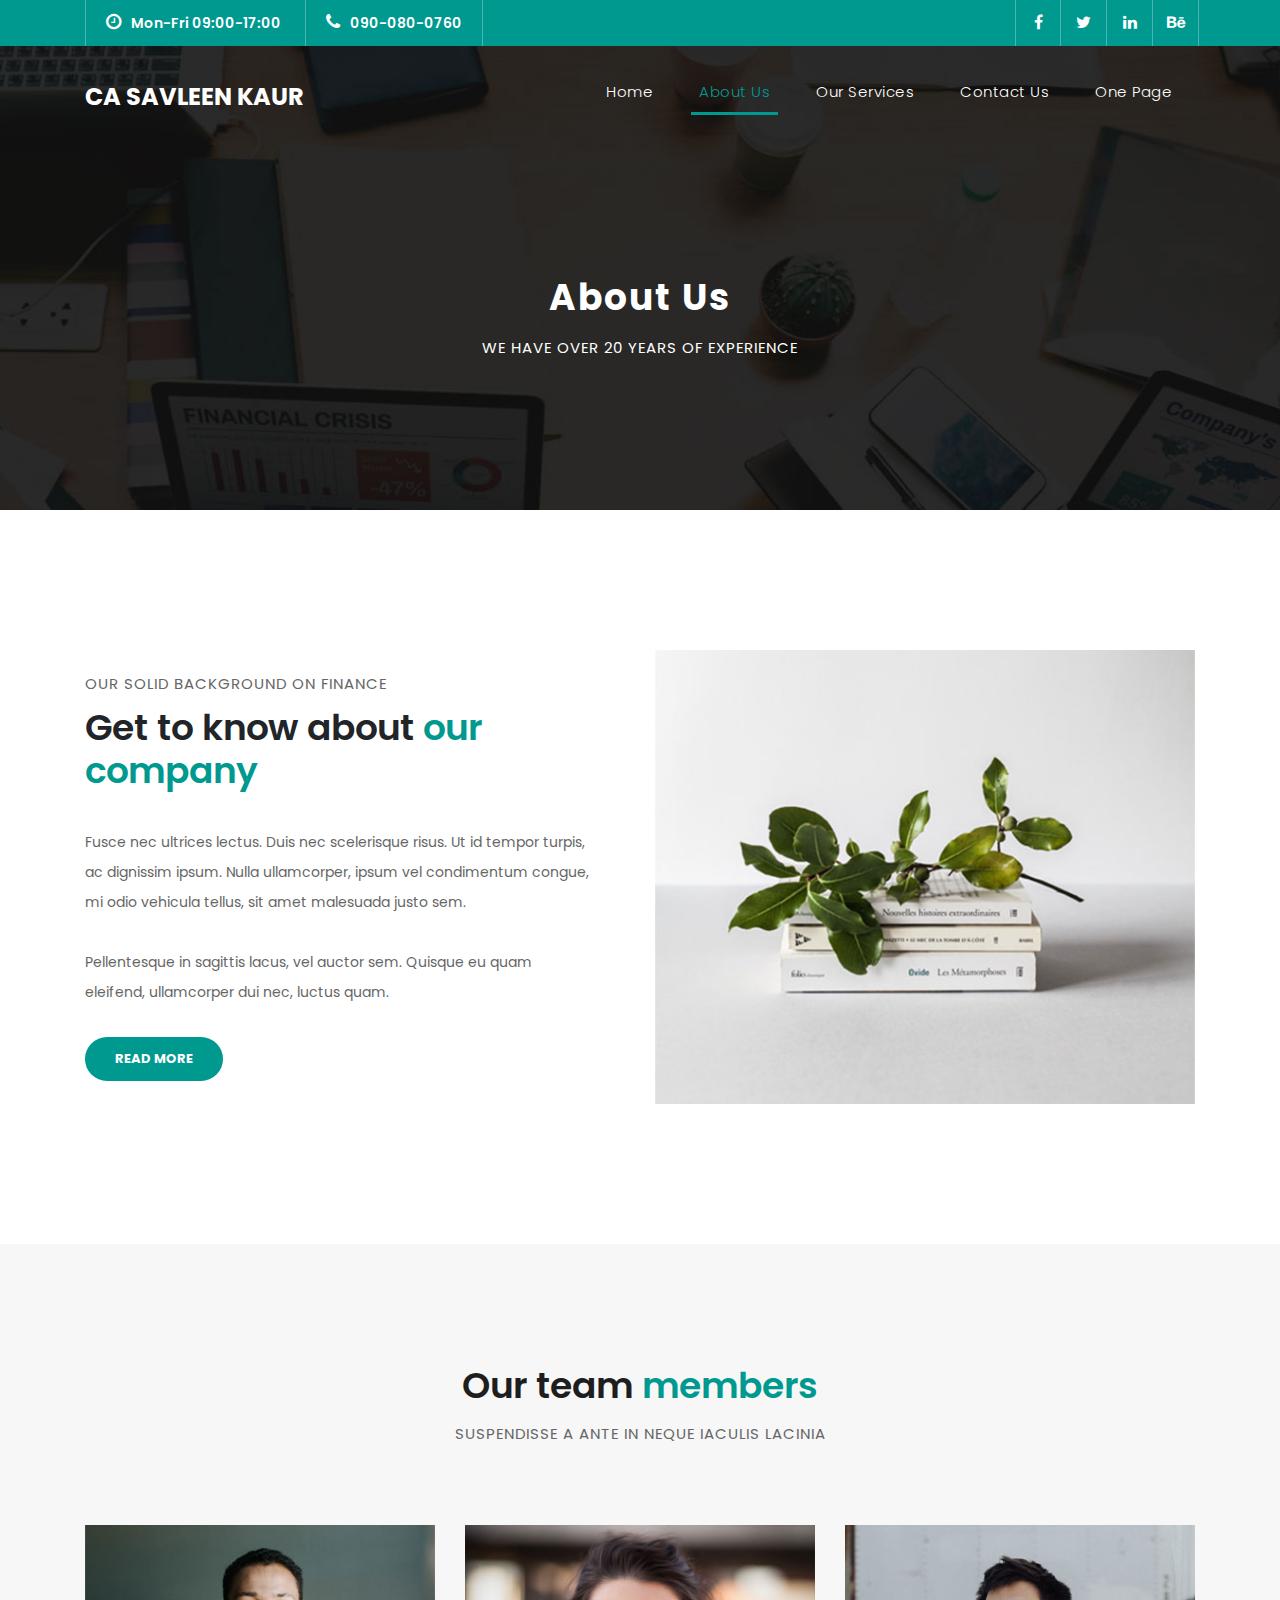
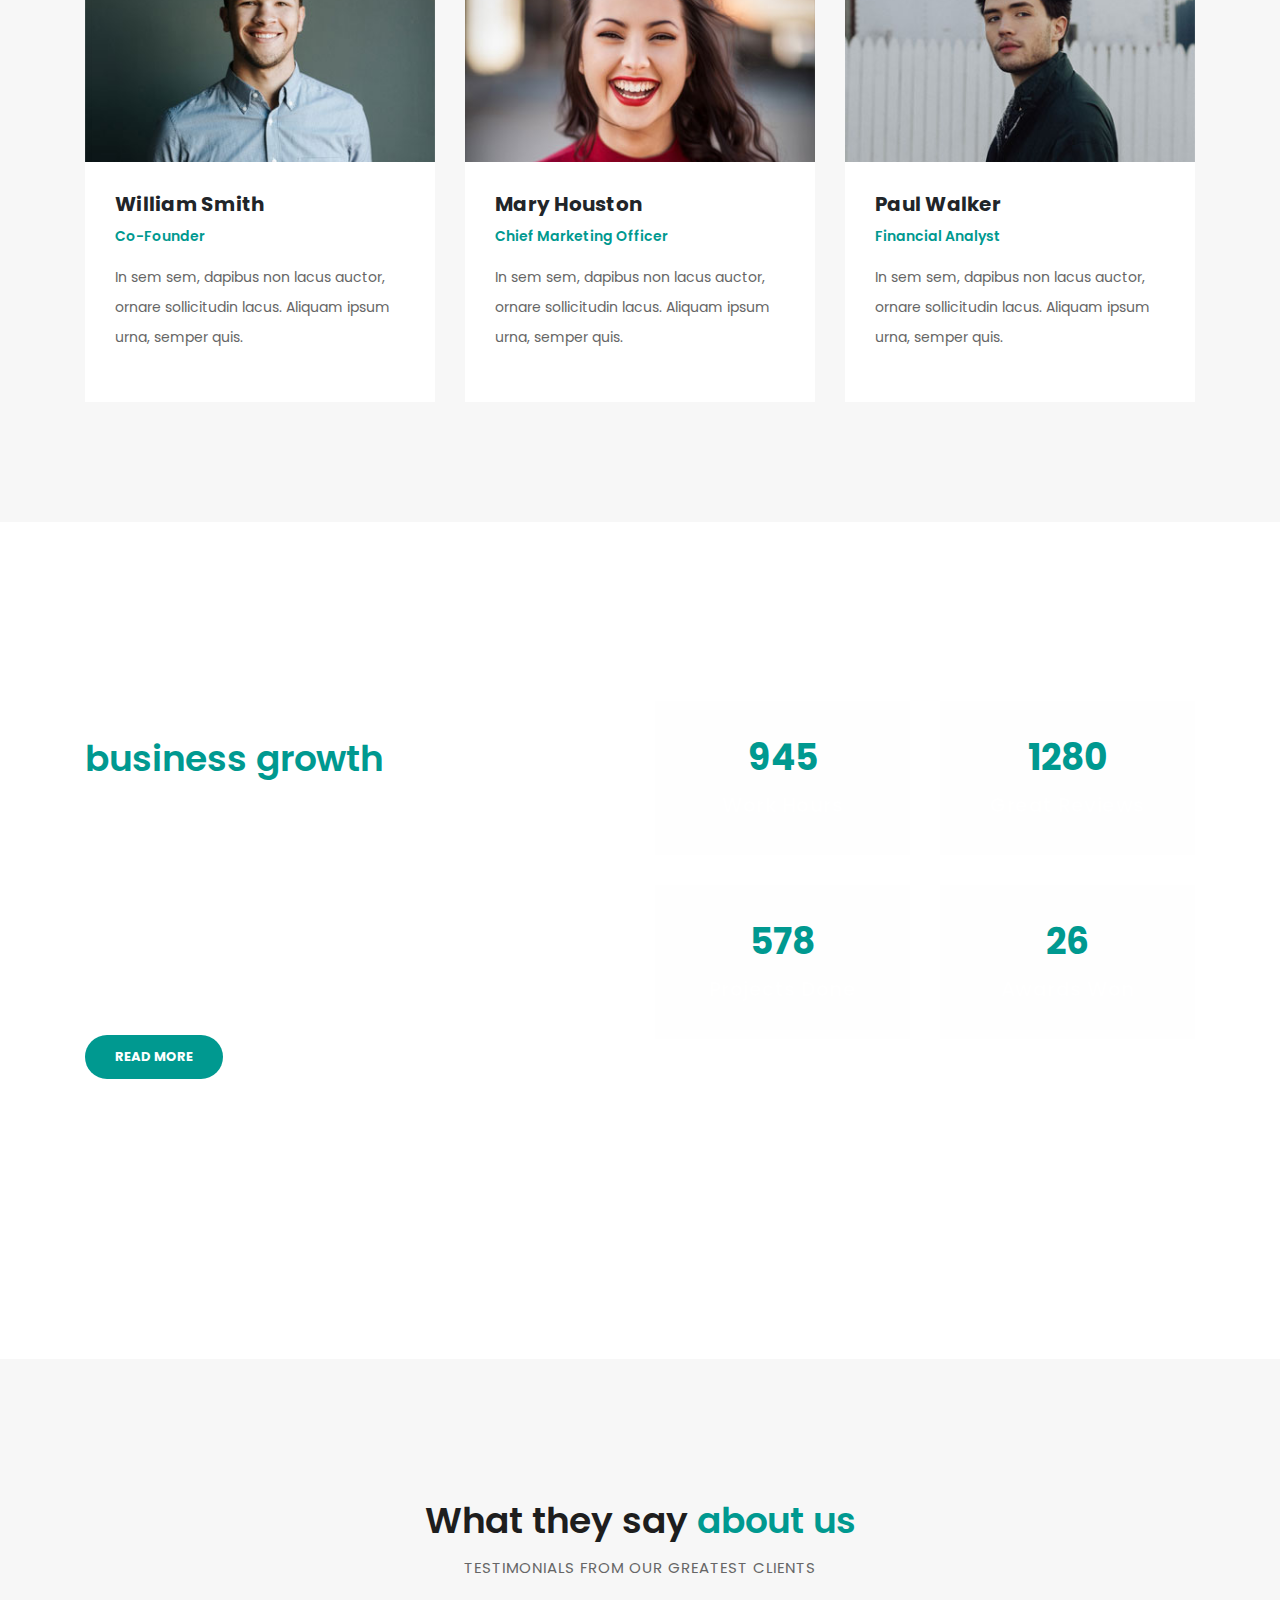
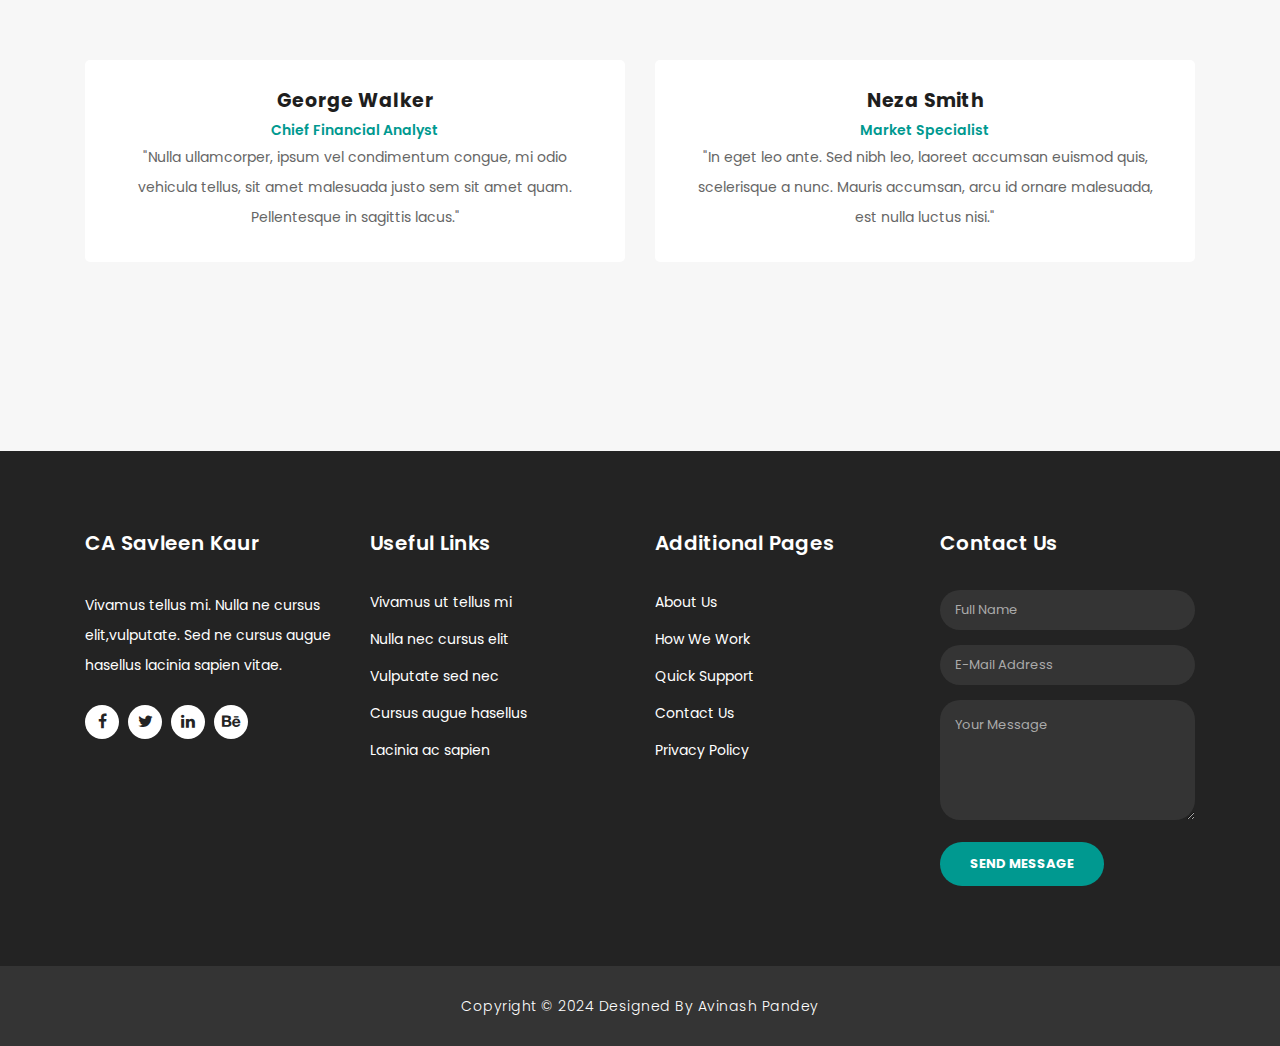
==== about.html @ ab5cabf7 "Aneesh-CA" ====
<!DOCTYPE html>
<html lang="en">

  <head>

    <meta charset="utf-8">
    <meta name="viewport" content="width=device-width, initial-scale=1, shrink-to-fit=no">
    <meta name="description" content="">
    <meta name="author" content="TemplateMo">
    <link href="https://fonts.googleapis.com/css?family=Poppins:100,200,300,400,500,600,700,800,900&display=swap" rel="stylesheet">

    <title>CA Savleen Kaur - About Page</title>

    <!-- Bootstrap core CSS -->
    <link href="vendor/bootstrap/css/bootstrap.min.css" rel="stylesheet">

    <!-- Additional CSS Files -->
    <link rel="stylesheet" href="assets/css/fontawesome.css">
    <link rel="stylesheet" href="assets/css/templatemo-finance-business.css">
    <link rel="stylesheet" href="assets/css/owl.css">
<!--

CA Savleen Kaur TemplateMo

https://templatemo.com/tm-545-finance-business

-->
  </head>

  <body>

    <!-- ***** Preloader Start ***** -->
    <div id="preloader">
        <div class="jumper">
            <div></div>
            <div></div>
            <div></div>
        </div>
    </div>
    <!-- ***** Preloader End ***** -->

    <!-- Header -->
    <div class="sub-header">
      <div class="container">
        <div class="row">
          <div class="col-md-8 col-xs-12">
            <ul class="left-info">
              <li><a href="#"><i class="fa fa-clock-o"></i>Mon-Fri 09:00-17:00</a></li>
              <li><a href="#"><i class="fa fa-phone"></i>090-080-0760</a></li>
            </ul>
          </div>
          <div class="col-md-4">
            <ul class="right-icons">
              <li><a href="#"><i class="fa fa-facebook"></i></a></li>
              <li><a href="#"><i class="fa fa-twitter"></i></a></li>
              <li><a href="#"><i class="fa fa-linkedin"></i></a></li>
              <li><a href="#"><i class="fa fa-behance"></i></a></li>
            </ul>
          </div>
        </div>
      </div>
    </div>

    <header class="">
      <nav class="navbar navbar-expand-lg">
        <div class="container">
          <a class="navbar-brand" href="index.html"><h2>CA Savleen Kaur</h2></a>
          <button class="navbar-toggler" type="button" data-toggle="collapse" data-target="#navbarResponsive" aria-controls="navbarResponsive" aria-expanded="false" aria-label="Toggle navigation">
            <span class="navbar-toggler-icon"></span>
          </button>
          <div class="collapse navbar-collapse" id="navbarResponsive">
            <ul class="navbar-nav ml-auto">
              <li class="nav-item">
                <a class="nav-link" href="index.html">Home
                  <span class="sr-only">(current)</span>
                </a>
              </li>
              <li class="nav-item active">
                <a class="nav-link" href="about.html">About Us</a>
              </li>
              <li class="nav-item">
                <a class="nav-link" href="services.html">Our Services</a>
              </li>
              <li class="nav-item">
                <a class="nav-link" href="contact.html">Contact Us</a>
              </li>
              <li class="nav-item">
                <a class="nav-link" href="one-page.html">One Page</a>
              </li>
            </ul>
          </div>
        </div>
      </nav>
    </header>

    <!-- Page Content -->
    <div class="page-heading header-text">
      <div class="container">
        <div class="row">
          <div class="col-md-12">
            <h1>About Us</h1>
            <span>We have over 20 years of experience</span>
          </div>
        </div>
      </div>
    </div>

    <div class="more-info about-info">
      <div class="container">
        <div class="row">
          <div class="col-md-12">
            <div class="more-info-content">
              <div class="row">
                <div class="col-md-6 align-self-center">
                  <div class="right-content">
                    <span>our solid background on finance</span>
                    <h2>Get to know about <em>our company</em></h2>
                    <p>Fusce nec ultrices lectus. Duis nec scelerisque risus. Ut id tempor turpis, ac dignissim ipsum. Nulla ullamcorper, ipsum vel condimentum congue, mi odio vehicula tellus, sit amet malesuada justo sem.
                    <br><br>Pellentesque in sagittis lacus, vel auctor sem. Quisque eu quam eleifend, ullamcorper dui nec, luctus quam.</p>
                    <a href="" class="filled-button">Read More</a>
                  </div>
                </div>
                <div class="col-md-6">
                  <div class="left-image">
                    <img src="assets/images/about-image.jpg" alt="">
                  </div>
                </div>
              </div>
            </div>
          </div>
        </div>
      </div>
    </div>

    <div class="team">
      <div class="container">
        <div class="row">
          <div class="col-md-12">
            <div class="section-heading">
              <h2>Our team <em>members</em></h2>
              <span>Suspendisse a ante in neque iaculis lacinia</span>
            </div>
          </div>
          <div class="col-md-4">
            <div class="team-item">
              <img src="assets/images/team_01.jpg" alt="">
              <div class="down-content">
                <h4>William Smith</h4>
                <span>Co-Founder</span>
                <p>In sem sem, dapibus non lacus auctor, ornare sollicitudin lacus. Aliquam ipsum urna, semper quis.</p>
              </div>
            </div>
          </div>
          <div class="col-md-4">
            <div class="team-item">
              <img src="assets/images/team_02.jpg" alt="">
              <div class="down-content">
                <h4>Mary Houston</h4>
                <span>Chief Marketing Officer</span>
                <p>In sem sem, dapibus non lacus auctor, ornare sollicitudin lacus. Aliquam ipsum urna, semper quis.</p>
              </div>
            </div>
          </div>
          <div class="col-md-4">
            <div class="team-item">
              <img src="assets/images/team_03.jpg" alt="">
              <div class="down-content">
                <h4>Paul Walker</h4>
                <span>Financial Analyst</span>
                <p>In sem sem, dapibus non lacus auctor, ornare sollicitudin lacus. Aliquam ipsum urna, semper quis.</p>
              </div>
            </div>
          </div>
        </div>
      </div>
    </div>

    <div class="fun-facts">
      <div class="container">
        <div class="row">
          <div class="col-md-6">
            <div class="left-content">
              <span>Lorem ipsum dolor sit amet</span>
              <h2>Our solutions for your <em>business growth</em></h2>
              <p>Pellentesque ultrices at turpis in vestibulum. Aenean pretium elit nec congue elementum. Nulla luctus laoreet porta. Maecenas at nisi tempus, porta metus vitae, faucibus augue.
              <br><br>Fusce et venenatis ex. Quisque varius, velit quis dictum sagittis, odio velit molestie nunc, ut posuere ante tortor ut neque.</p>
              <a href="" class="filled-button">Read More</a>
            </div>
          </div>
          <div class="col-md-6 align-self-center">
            <div class="row">
              <div class="col-md-6">
                <div class="count-area-content">
                  <div class="count-digit">945</div>
                  <div class="count-title">Work Hours</div>
                </div>
              </div>
              <div class="col-md-6">
                <div class="count-area-content">
                  <div class="count-digit">1280</div>
                  <div class="count-title">Great Reviews</div>
                </div>
              </div>
              <div class="col-md-6">
                <div class="count-area-content">
                  <div class="count-digit">578</div>
                  <div class="count-title">Projects Done</div>
                </div>
              </div>
              <div class="col-md-6">
                <div class="count-area-content">
                  <div class="count-digit">26</div>
                  <div class="count-title">Awards Won</div>
                </div>
              </div>
            </div>
          </div>
        </div>
      </div>
    </div>

    <div class="testimonials">
      <div class="container">
        <div class="row">
          <div class="col-md-12">
            <div class="section-heading">
              <h2>What they say <em>about us</em></h2>
              <span>testimonials from our greatest clients</span>
            </div>
          </div>
          <div class="col-md-12">
            <div class="owl-testimonials owl-carousel">

              <div class="testimonial-item">
                <div class="inner-content">
                  <h4>George Walker</h4>
                  <span>Chief Financial Analyst</span>
                  <p>"Nulla ullamcorper, ipsum vel condimentum congue, mi odio vehicula tellus, sit amet malesuada justo sem sit amet quam. Pellentesque in sagittis lacus."</p>
                </div>
                <img src="https://img.freepik.com/premium-photo/isolated-businessman-character-avatar-professional-branding_1029469-184354.jpg?w=360" alt="">
              </div>

              <div class="testimonial-item">
                <div class="inner-content">
                  <h4>Neza Smith</h4>
                  <span>Market Specialist</span>
                  <p>"In eget leo ante. Sed nibh leo, laoreet accumsan euismod quis, scelerisque a nunc. Mauris accumsan, arcu id ornare malesuada, est nulla luctus nisi."</p>
                </div>
                <img src="https://t3.ftcdn.net/jpg/06/17/13/26/360_F_617132669_YptvM7fIuczaUbYYpMe3VTLimwZwzlWf.jpg" alt="">
              </div>

              <div class="testimonial-item">
                <div class="inner-content">
                  <h4>David Wood</h4>
                  <span>Chief Accountant</span>
                  <p>"Ut ultricies maximus turpis, in sollicitudin ligula posuere vel. Donec finibus maximus neque, vitae egestas quam imperdiet nec. Proin nec mauris eu tortor consectetur tristique."</p>
                </div>
                <img src="http://placehold.it/60x60" alt="">
              </div>

              <div class="testimonial-item">
                <div class="inner-content">
                  <h4>Andrew Boom</h4>
                  <span>Marketing Head</span>
                  <p>"Curabitur sollicitudin, tortor at suscipit volutpat, nisi arcu aliquet dui, vitae semper sem turpis quis libero. Quisque vulputate lacinia nisl ac lobortis."</p>
                </div>
                <img src="http://placehold.it/60x60" alt="">
              </div>

            </div>
          </div>
        </div>
      </div>
    </div>

    <!-- Footer Starts Here -->
    <footer>
      <div class="container">
        <div class="row">
          <div class="col-md-3 footer-item">
            <h4>CA Savleen Kaur</h4>
            <p>Vivamus tellus mi. Nulla ne cursus elit,vulputate. Sed ne cursus augue hasellus lacinia sapien vitae.</p>
            <ul class="social-icons">
              <li><a rel="nofollow" href="https://fb.com/templatemo" target="_blank"><i class="fa fa-facebook"></i></a></li>
              <li><a href="#"><i class="fa fa-twitter"></i></a></li>
              <li><a href="#"><i class="fa fa-linkedin"></i></a></li>
              <li><a href="#"><i class="fa fa-behance"></i></a></li>
            </ul>
          </div>
          <div class="col-md-3 footer-item">
            <h4>Useful Links</h4>
            <ul class="menu-list">
              <li><a href="#">Vivamus ut tellus mi</a></li>
              <li><a href="#">Nulla nec cursus elit</a></li>
              <li><a href="#">Vulputate sed nec</a></li>
              <li><a href="#">Cursus augue hasellus</a></li>
              <li><a href="#">Lacinia ac sapien</a></li>
            </ul>
          </div>
          <div class="col-md-3 footer-item">
            <h4>Additional Pages</h4>
            <ul class="menu-list">
              <li><a href="#">About Us</a></li>
              <li><a href="#">How We Work</a></li>
              <li><a href="#">Quick Support</a></li>
              <li><a href="#">Contact Us</a></li>
              <li><a href="#">Privacy Policy</a></li>
            </ul>
          </div>
          <div class="col-md-3 footer-item last-item">
            <h4>Contact Us</h4>
            <div class="contact-form">
              <form id="contact footer-contact" action="" method="post">
                <div class="row">
                  <div class="col-lg-12 col-md-12 col-sm-12">
                    <fieldset>
                      <input name="name" type="text" class="form-control" id="name" placeholder="Full Name" required="">
                    </fieldset>
                  </div>
                  <div class="col-lg-12 col-md-12 col-sm-12">
                    <fieldset>
                      <input name="email" type="text" class="form-control" id="email" pattern="[^ @]*@[^ @]*" placeholder="E-Mail Address" required="">
                    </fieldset>
                  </div>
                  <div class="col-lg-12">
                    <fieldset>
                      <textarea name="message" rows="6" class="form-control" id="message" placeholder="Your Message" required=""></textarea>
                    </fieldset>
                  </div>
                  <div class="col-lg-12">
                    <fieldset>
                      <button type="submit" id="form-submit" class="filled-button">Send Message</button>
                    </fieldset>
                  </div>
                </div>
              </form>
            </div>
          </div>
        </div>
      </div>
    </footer>

    <div class="sub-footer">
      <div class="container">
        <div class="row">
          <div class="col-md-12">
            <p>Copyright &copy; 2024 Designed By Avinash Pandey </p>
          </div>
        </div>
      </div>
    </div>

    <!-- Bootstrap core JavaScript -->
    <script src="vendor/jquery/jquery.min.js"></script>
    <script src="vendor/bootstrap/js/bootstrap.bundle.min.js"></script>

    <!-- Additional Scripts -->
    <script src="assets/js/custom.js"></script>
    <script src="assets/js/owl.js"></script>
    <script src="assets/js/slick.js"></script>
    <script src="assets/js/accordions.js"></script>

    <script language = "text/Javascript">
      cleared[0] = cleared[1] = cleared[2] = 0; //set a cleared flag for each field
      function clearField(t){                   //declaring the array outside of the
      if(! cleared[t.id]){                      // function makes it static and global
          cleared[t.id] = 1;  // you could use true and false, but that's more typing
          t.value='';         // with more chance of typos
          t.style.color='#fff';
          }
      }
    </script>

  </body>
</html>
---- assets/css/templatemo-finance-business.css ----
/*

TemplateMo - CA Savleen Kaur

https://templatemo.com/tm-545-finance-business

*/

body {
  font-family: 'Poppins', sans-serif;
  overflow-x: hidden;
  text-rendering: optimizeLegibility;
  -webkit-font-smoothing: antialiased;
  -moz-osx-font-smoothing: grayscale;
}
p {
	margin-bottom: 0px;
	font-size: 14px;
	color: #666666;
	line-height: 30px;
}
a {
	text-decoration: none!important;
}
ul {
	padding: 0;
	margin: 0;
	list-style: none;
}

h1,h2,h3,h4,h5,h6 {
	margin: 0px;
}

a.filled-button {
	background-color: #009990;
	color: #fff;
	font-size: 13px;
	text-transform: uppercase;
	font-weight: 700;
	padding: 12px 30px;
	border-radius: 30px;
	display: inline-block;
	transition: all 0.3s;
}

a.filled-button:hover {
	background-color: #fff;
	color: #009990;
}

a.border-button {
	background-color: transparent;
	color: #fff;
	border: 2px solid #fff;
	font-size: 13px;
	text-transform: uppercase;
	font-weight: 700;
	padding: 10px 28px;
	border-radius: 30px;
	display: inline-block;
	transition: all 0.3s;
}

a.border-button:hover {
	background-color: #fff;
	color: #009990;
}

.section-heading {
	text-align: center;
	margin-bottom: 80px;
}

.section-heading h2 {
	font-size: 36px;
	font-weight: 600;
	color: #1e1e1e;
}

.section-heading em {
	font-style: normal;
	color: #009990;
}

.section-heading span {
	display: block;
	margin-top: 15px;
	text-transform: uppercase;
	font-size: 15px;
	color: #666;
	letter-spacing: 1px;
}

#preloader {
  overflow: hidden;
  background: #009990;
  left: 0;
  right: 0;
  top: 0;
  bottom: 0;
  position: fixed;
  z-index: 9999999;
  color: #fff;
}

#preloader .jumper {
  left: 0;
  top: 0;
  right: 0;
  bottom: 0;
  display: block;
  position: absolute;
  margin: auto;
  width: 50px;
  height: 50px;
}

#preloader .jumper > div {
  background-color: #fff;
  width: 10px;
  height: 10px;
  border-radius: 100%;
  -webkit-animation-fill-mode: both;
  animation-fill-mode: both;
  position: absolute;
  opacity: 0;
  width: 50px;
  height: 50px;
  -webkit-animation: jumper 1s 0s linear infinite;
  animation: jumper 1s 0s linear infinite;
}

#preloader .jumper > div:nth-child(2) {
  -webkit-animation-delay: 0.33333s;
  animation-delay: 0.33333s;
}

#preloader .jumper > div:nth-child(3) {
  -webkit-animation-delay: 0.66666s;
  animation-delay: 0.66666s;
}

@-webkit-keyframes jumper {
  0% {
    opacity: 0;
    -webkit-transform: scale(0);
    transform: scale(0);
  }
  5% {
    opacity: 1;
  }
  100% {
    -webkit-transform: scale(1);
    transform: scale(1);
    opacity: 0;
  }
}

@keyframes jumper {
  0% {
    opacity: 0;
    -webkit-transform: scale(0);
    transform: scale(0);
  }
  5% {
    opacity: 1;
  }
  100% {
    opacity: 0;
  }
}

/* Sub Header Style */

.sub-header {
	background-color: #009990;
	height: 46px;
	line-height: 46px;
}

.sub-header ul li {
	display: inline-block;
}

.sub-header ul.left-info li {
	border-left: 1px solid rgba(250,250,250,0.3);
	padding: 0px 20px;
}

.sub-header ul.left-info li:last-child {
	border-right: 1px solid rgba(250,250,250,0.3);
}

.sub-header ul.left-info li i {
	margin-right: 10px;
	font-size: 18px;
}

.sub-header ul.left-info li a {
	color: #fff;
	font-size: 14px;
	font-weight: 600;
}

.sub-header ul.right-icons {
	float: right;
}

.sub-header ul.right-icons li {
	margin-right: -4px;
	width: 46px;
	display: inline-block;
	text-align: center;
	border-right: 1px solid rgba(250,250,250,0.3);
}

.sub-header ul.right-icons li:first-child {
	border-left: 1px solid rgba(250,250,250,0.3);
}

.sub-header ul.right-icons li a {
	color: #fff;
	transition: all 0.3s;
}

.sub-header ul.right-icons li a:hover {
	opacity: 0.75;
}



/* Header Style */
header {
	position: absolute;
	z-index: 99999;
	width: 100%;
	background-color: transparent!important;
	height: 80px;
	-webkit-transition: all 0.3s ease-in-out 0s;
    -moz-transition: all 0.3s ease-in-out 0s;
    -o-transition: all 0.3s ease-in-out 0s;
    transition: all 0.3s ease-in-out 0s;
}
header .navbar {
	padding: 20px 0px;
}
.background-header .navbar {
	padding: 10px 0px;
}
.background-header {
	top: 0;
	position: fixed;
	background-color: #fff!important;
	box-shadow: 0px 1px 10px rgba(0,0,0,0.1);
}
.background-header .navbar-brand h2 {
	color: #009990!important;
}
.background-header .navbar-nav a.nav-link {
	color: #1e1e1e!important;
}
.background-header .navbar-nav .nav-link:hover,
.background-header .navbar-nav .active>.nav-link,
.background-header .navbar-nav .nav-link.current,
.background-header .navbar-nav .nav-link.show,
.background-header .navbar-nav .show>.nav-link {
	color: #009990!important;
}
.navbar .navbar-brand {
	float: 	left;
	margin-top: 12px;
	outline: none;
}
.navbar .navbar-brand h2 {
	color: #fff;
	text-transform: uppercase;
	font-size: 24px;
	font-weight: 700;
	-webkit-transition: all .3s ease 0s;
    -moz-transition: all .3s ease 0s;
    -o-transition: all .3s ease 0s;
    transition: all .3s ease 0s;
}
.navbar .navbar-brand h2 em {
	font-style: normal;
	font-size: 16px;
}
#navbarResponsive {
	z-index: 999;
}
.navbar-collapse {
	text-align: center;
}
.navbar .navbar-nav .nav-item {
	margin: 0px 15px;
}
.navbar .navbar-nav a.nav-link {
	text-transform: capitalize;
	font-size: 15px;
	font-weight: 300;
	letter-spacing: 0.5px;
	color: #fff;
	transition: all 0.5s;
	margin-top: 5px;
}
.navbar .navbar-nav .nav-link:hover,
.navbar .navbar-nav .active>.nav-link,
.navbar .navbar-nav .nav-link.current,
.navbar .navbar-nav .nav-link.show,
.navbar .navbar-nav .show>.nav-link {
	color: #009990;
	border-bottom: 3px solid #009990;
}
.navbar .navbar-toggler-icon {
	background-image: none;
}
.navbar .navbar-toggler {
	border-color: #fff;
	background-color: #fff;
	height: 36px;
	outline: none;
	border-radius: 0px;
	position: absolute;
	right: 30px;
	top: 20px;
}
.navbar .navbar-toggler-icon:after {
	content: '\f0c9';
	color: #009990;
	font-size: 18px;
	line-height: 26px;
	font-family: 'FontAwesome';
}



/* Banner Style */

.img-fill{
  width: 100%;
  display: block;
  overflow: hidden;
  position: relative;
  text-align: center
}

.img-fill img {
  min-height: 100%;
  min-width: 100%;
  position: relative;
  display: inline-block;
  max-width: none;
}

*,
*:before,
*:after {
  -webkit-box-sizing: border-box;
  box-sizing: border-box;
  -webkit-font-smoothing: antialiased;
  -moz-osx-font-smoothing: grayscale;
}

.Grid1k {
  padding: 0 15px;
  max-width: 1200px;
  margin: auto;
}

.blocks-box,
.slick-slider {
  margin: 0;
  padding: 0!important;
}

.slick-slide {
  float: left;
  padding: 0;
}

.Modern-Slider .item .img-fill {
	background-size: cover;
	background-position: center center;
	background-repeat: no-repeat;
	height:95vh;
}

.Modern-Slider .item-1 .img-fill {
	background-image: url(../images/slide_01.jpg);
}

.Modern-Slider .item-2 .img-fill {
	background-image: url(../images/slide_02.jpg);
}

.Modern-Slider .item-3 .img-fill {
	background-image: url(../images/slide_03.jpg);
}

.Modern-Slider .NextArrow{
  position:absolute;
  top:50%;
  right:30px;
  border:0 none;
  background-color: transparent;
  text-align:center;
  font-size: 36px;
  font-family: 'FontAwesome';
  color:#FFF;
  z-index:5;
  outline: none;
  cursor: pointer;
}

.Modern-Slider .NextArrow:before{
  content:'\f105';
}

.Modern-Slider .PrevArrow {
  position:absolute;
  top:50%;
  left:30px;
  border:0 none;
  background-color: transparent;
  text-align:center;
  font-size: 36px;
  font-family: 'FontAwesome';
  color:#FFF;
  z-index:5;
  outline: none;
  cursor: pointer;
}

.Modern-Slider .PrevArrow:before{
  content:'\f104';
}

ul.slick-dots {
  display: none!important;
}

.Modern-Slider .text-content {
	text-align: left;
  	width: 75%;
  	position: absolute;
  	top: 50%;
  	left: 50%;
  	transform: translate(-50%, -50%);
}

.Modern-Slider .item h6 {
  margin-bottom: 15px;
  font-size: 22px;
  text-transform: uppercase;
  font-weight: 700;
  letter-spacing: 1px;
  color:#009990;
  animation:fadeOutRight 1s both;
}

.Modern-Slider .item h4 {
  margin-bottom: 30px;
  text-transform: uppercase;
  font-size: 44px;
  font-weight: 700;
  letter-spacing: 2.5px;
  color:#FFF;
  overflow:hidden;
  animation:fadeOutLeft 1s both;
}

.Modern-Slider .item p {
	max-width: 570px;
	color: #fff;
	font-size: 15px;
	font-weight: 400;
	line-height: 30px;
	margin-bottom: 40px;
}

.Modern-Slider .item a {
  margin: 0 5px;
}

.Modern-Slider .item.slick-active h6{
  animation:fadeInDown 1s both 1s;
}

.Modern-Slider .item.slick-active h4{
  animation:fadeInLeft 1s both 1.5s;
}

.Modern-Slider .item.slick-active{
  animation:Slick-FastSwipeIn 1s both;
}

.Modern-Slider .buttons {
  position: relative;
}

.Modern-Slider {background:#000;}


/* ==== Slick Slider Css Ruls === */
.slick-slider{position:relative;display:block;-webkit-user-select:none;-moz-user-select:none;-ms-user-select:none;user-select:none;-webkit-touch-callout:none;-khtml-user-select:none;-ms-touch-action:pan-y;touch-action:pan-y;-webkit-tap-highlight-color:transparent}
.slick-list{position:relative;display:block;overflow:hidden;margin:0;padding:0}
.slick-list:focus{outline:none}.slick-list.dragging{cursor:hand}
.slick-slider .slick-track,.slick-slider .slick-list{-webkit-transform:translate3d(0,0,0);-ms-transform:translate3d(0,0,0);transform:translate3d(0,0,0)}
.slick-track{position:relative;top:0;left:0;display:block}
.slick-track:before,.slick-track:after{display:table;content:''}.slick-track:after{clear:both}
.slick-loading .slick-track{visibility:hidden}
.slick-slide{display:none;float:left /* If RTL Make This Right */ ;height:100%;min-height:1px}
.slick-slide.dragging img{pointer-events:none}
.slick-initialized .slick-slide{display:block}
.slick-loading .slick-slide{visibility:hidden}
.slick-vertical .slick-slide{display:block;height:auto;border:1px solid transparent}




/* Request Form */

.request-form {
	background-color: #009990;
	padding: 40px 0px;
	color: #fff;
}

.request-form h4 {
	font-size: 22px;
	font-weight: 600;
}

.request-form span {
	font-size: 15px;
	font-weight: 400;
	display: inline-block;
	margin-top: 10px;
}

.request-form a.border-button {
	margin-top: 12px;
	float: right;
}




/* Services */

.services {
	margin-top: 140px;
}

.service-item img {
	width: 100%;
	overflow: hidden;
}

.service-item .down-content {
	background-color: #f7f7f7;
	padding: 30px;
}

.service-item .down-content h4 {
	font-size: 20px;
	font-weight: 700;
	letter-spacing: 0.25px;
	margin-bottom: 15px;
}

.service-item .down-content p {
	margin-bottom: 20px;
}



/* Fun Facts */

.fun-facts {
	margin-top: 140px;
	background-image: url(../images/fun-facts-bg.jpg);
	background-position: center center;
	background-repeat: no-repeat;
	background-size: cover;
	background-attachment: fixed;
	padding: 140px 0px;
	color: #fff;
}

.fun-facts span {
	text-transform: uppercase;
	font-size: 15px;
	color: #fff;
	letter-spacing: 1px;
	margin-bottom: 10px;
	display: block;
}

.fun-facts h2 {
	font-size: 36px;
	font-weight: 600;
	margin-bottom: 35px;
}

.fun-facts em {
	font-style: normal;
	color: #009990;
}

.fun-facts p {
	color: #fff;
	margin-bottom: 40px;
}

.fun-facts .left-content {
	margin-right: 45px;
}

.count-area-content {
	text-align: center;
	background-color: rgba(250,250,250,0.1);
	padding: 25px 30px 35px 30px;
	margin: 15px 0px;
}

.count-digit {
    margin: 5px 0px;
    color: #009990;
    font-weight: 700;
    font-size: 36px;
}
.count-title {
    font-size: 20px;
    font-weight: 600;
    color: #fff;
    letter-spacing: 0.5px;
}



/* More Info */

.more-info {
	margin-top: 140px;
}

.more-info .left-image img {
	width: 100%;
	overflow: hidden;
}

.more-info .more-info-content {
	background-color: #f7f7f7;
}

.about-info .more-info-content {
	background-color: transparent;
}

.about-info .right-content {
	padding: 0px!important;
	margin-right: 30px;
}

.more-info .right-content {
	padding: 45px 45px 45px 30px;
}

.more-info .right-content span {
	text-transform: uppercase;
	font-size: 15px;
	color: #666;
	letter-spacing: 1px;
	margin-bottom: 10px;
	display: block;
}

.more-info .right-content h2 {
	font-size: 36px;
	font-weight: 600;
	margin-bottom: 35px;
}

.more-info .right-content em {
	font-style: normal;
	color: #009990;
}

.more-info .right-content p {
	margin-bottom: 30px;
}


/* Testimonials Style */

.about-testimonials {
	margin-top: 0px!important;
}

.testimonials {
	margin-top: 140px;
	background-color: #f7f7f7;
	padding: 140px 0px;
}
.testimonial-item .inner-content {
	text-align: center;
	background-color: #fff;
	padding: 30px;
	border-radius: 5px;
}
.testimonial-item p {
	font-size: 14px;
	font-weight: 400;
}
.testimonial-item h4 {
	font-size: 19px;
	font-weight: 700;
	color: #1e1e1e;
	letter-spacing: 0.5px;
	margin-bottom: 0px;
}
.testimonial-item span {
	display: inline-block;
	margin-top: 8px;
	font-weight: 600;
	font-size: 14px;
	color: #009990;
}
.testimonial-item img {
	max-width: 60px;
	border-radius: 50%;
	margin: 25px auto 0px auto;
}




/* Call Back Style */

.callback-services {
	border-top: 1px solid #eee;
	padding-top: 140px;
}

.contact-us {
	background-color: #f7f7f7;
	padding: 140px 0px;
}

.contact-us .contact-form {
	background-color: transparent!important;
	padding: 0!important;
}

.callback-form {
	margin-top: 140px;
}

.callback-form .contact-form {
	background-color: #009990;
	padding: 60px;
	border-radius: 5px;
	text-align: center;
}

.callback-form .contact-form input {
	border-radius: 20px;
	height: 40px;
	line-height: 40px;
	display: inline-block;
	padding: 0px 15px;
	color: #6a6a6a;
	font-size: 13px;
	text-transform: none;
	box-shadow: none;
	border: none;
	margin-bottom: 35px;
}

.callback-form .contact-form input:focus {
	outline: none;
	box-shadow: none;
	border: none;
}

.callback-form .contact-form textarea {
	border-radius: 20px;
	height: 120px;
	max-height: 200px;
	min-height: 120px;
	display: inline-block;
	padding: 15px;
	color: #6a6a6a;
	font-size: 13px;
	text-transform: none;
	box-shadow: none;
	border: none;
	margin-bottom: 35px;
}

.callback-form .contact-form textarea:focus {
	outline: none;
	box-shadow: none;
	border: none;
}

.callback-form .contact-form ::-webkit-input-placeholder { /* Edge */
  color: #aaa;
}
.callback-form .contact-form :-ms-input-placeholder { /* Internet Explorer 10-11 */
  color: #aaa;
}
.callback-form .contact-form ::placeholder {
  color: #aaa;
}

.callback-form .contact-form button.border-button {
	background-color: transparent;
	color: #fff;
	border: 2px solid #fff;
	font-size: 13px;
	text-transform: uppercase;
	font-weight: 700;
	padding: 10px 28px;
	border-radius: 30px;
	display: inline-block;
	transition: all 0.3s;
	outline: none;
	box-shadow: none;
	text-shadow: none;
	cursor: pointer;
}

.callback-form .contact-form button.border-button:hover {
	background-color: #fff;
	color: #009990;
}

.contact-us .contact-form button.filled-button {
	background-color: #009990;
	color: #fff;
	border: none;
	font-size: 13px;
	text-transform: uppercase;
	font-weight: 700;
	padding: 12px 30px;
	border-radius: 30px;
	display: inline-block;
	transition: all 0.3s;
	outline: none;
	box-shadow: none;
	text-shadow: none;
	cursor: pointer;
}

.contact-us .contact-form button.filled-button:hover {
	background-color: #fff;
	color: #009990;
}



/* Partners Style */

.contact-partners {
	margin-top: -8px!important;
}

.partners {
	margin-top: 140px;
	background-color: #f7f7f7;
	padding: 60px 0px;
}

.partners .owl-item {
	text-align: center;
	cursor: pointer;
}

.partners .partner-item img {
	max-width: 156px;
	margin: auto;
}



/* Footer Style */

footer {
	background-color: #232323;
	padding: 80px 0px;
	color: #fff;
}

footer h4 {
	color: #fff;
	font-size: 20px;
	font-weight: 600;
	letter-spacing: 0.25px;
	margin-bottom: 35px;
}
footer p {
	color: #fff;
}

footer ul.social-icons {
	margin-top: 25px;
}

footer ul.social-icons li {
	display: inline-block;
	margin-right: 5px;
}

footer ul.social-icons li:last-child {
	margin-right: 0px;
}

footer ul.social-icons li a {
	width: 34px;
	height: 34px;
	display: inline-block;
	line-height: 34px;
	text-align: center;
	background-color: #fff;
	color: #232323;
	border-radius: 50%;
	transition: all 0.3s;
}

footer ul.social-icons li a:hover {
	background-color: #009990;
}

footer ul.menu-list li {
	margin-bottom: 13px;
}

footer ul.menu-list li:last-child {
	margin-bottom: 0px;
}

footer ul.menu-list li a {
	font-size: 14px;
	color: #fff;
	transition: all 0.3s;
}

footer ul.menu-list li a:hover {
	color: #009990;
}

footer .contact-form input {
	border-radius: 20px;
	height: 40px;
	line-height: 40px;
	display: inline-block;
	padding: 0px 15px;
	color: #aaa!important;
	background-color: #343434;
	font-size: 13px;
	text-transform: none;
	box-shadow: none;
	border: none;
	margin-bottom: 15px;
}

footer .contact-form input:focus {
	outline: none;
	box-shadow: none;
	border: none;
	background-color: #343434;
}

footer .contact-form textarea {
	border-radius: 20px;
	height: 120px;
	max-height: 200px;
	min-height: 120px;
	display: inline-block;
	padding: 15px;
	color: #aaa!important;
	background-color: #343434;
	font-size: 13px;
	text-transform: none;
	box-shadow: none;
	border: none;
	margin-bottom: 15px;
}

footer .contact-form textarea:focus {
	outline: none;
	box-shadow: none;
	border: none;
	background-color: #343434;
}

footer .contact-form ::-webkit-input-placeholder { /* Edge */
  color: #aaa;
}
footer .contact-form :-ms-input-placeholder { /* Internet Explorer 10-11 */
  color: #aaa;
}
footer .contact-form ::placeholder {
  color: #aaa;
}

footer .contact-form button.filled-button {
	background-color: transparent;
	color: #fff;
	background-color: #009990;
	border: none;
	font-size: 13px;
	text-transform: uppercase;
	font-weight: 700;
	padding: 12px 30px;
	border-radius: 30px;
	display: inline-block;
	transition: all 0.3s;
	outline: none;
	box-shadow: none;
	text-shadow: none;
	cursor: pointer;
}

footer .contact-form button.filled-button:hover {
	background-color: #fff;
	color: #009990;
}



/* Sub-footer Style */

.sub-footer {
	background-color: #343434;
	text-align: center;
	padding: 25px 0px;
}

.sub-footer p {
	color: #fff;
	font-weight: 300;
	letter-spacing: 0.5px;
}

.sub-footer a {
	color: #fff;
}


.page-heading {
	text-align: center;
	background-image: url(../images/page-heading-bg.jpg);
	background-position: center center;
	background-repeat: no-repeat;
	background-size: cover;
	padding: 230px 0px 150px 0px;
	color: #fff;
}

.page-heading h1 {
	text-transform: capitalize;
	font-size: 36px;
	font-weight: 700;
	letter-spacing: 2px;
	margin-bottom: 18px;
}

.page-heading span {
	font-size: 15px;
	text-transform: uppercase;
	letter-spacing: 1px;
	color: #fff;
	display: block;
}


/* team */

.team {
	background-color: #f7f7f7;
	margin-top: 140px;
	margin-bottom: -140px;
	padding: 120px 0px;
}

.team-item img {
	width: 100%;
	overflow: hidden;
}

.team-item .down-content {
	background-color: #fff;
	padding: 30px;
}

.team-item .down-content h4 {
	font-size: 20px;
	font-weight: 700;
	letter-spacing: 0.25px;
	margin-bottom: 10px;
}

.team-item .down-content span {
	color: #009990;
	font-weight: 600;
	font-size: 14px;
	display: block;
	margin-bottom: 15px;
}

.team-item .down-content p {
	margin-bottom: 20px;
}


/* Single Service */

.single-services {
	margin-top: 140px;
}

#tabs ul {
  margin: 0;
  padding: 0;
}
#tabs ul li {
  margin-bottom: 10px;
  display: inline-block;
  width: 100%;
}
#tabs ul li:last-child {
  margin-bottom: 0px;
}
#tabs ul li a {
	text-transform: capitalize;
	width: 100%;
	padding: 30px 30px;
	display: inline-block;
	background-color: #009990;
  	font-size: 20px;
  	color: #121212;
  	letter-spacing: 0.5px;
  	font-weight: 700;
  	transition: all 0.3s;
}
#tabs ul li a i {
	float: right;
	margin-top: 5px;
}
#tabs ul .ui-tabs-active span {
  background: #faf5b2;
  border: #faf5b2;
  line-height: 90px;
  border-bottom: none;
}
#tabs ul .ui-tabs-active a {
  color: #fff;
}
#tabs ul .ui-tabs-active span {
  color: #1e1e1e;
}
.tabs-content {
	margin-left: 30px;
  text-align: left;
  display: inline-block;
  transition: all 0.3s;
}
.tabs-content img {
	max-width: 100%;
	overflow: hidden;
}
.tabs-content h4 {
	font-size: 20px;
	font-weight: 700;
	letter-spacing: 0.25px;
	margin-bottom: 15px;
	margin-top: 30px;
}
.tabs-content p {
  font-size: 14px;
  color: #7a7a7a;
  margin-bottom: 0px;
}



/* Contact Information */

.contact-information {
	margin-top: 140px;
}

.contact-information .contact-item {
	padding: 60px 30px;
	background-color: #f7f7f7;
	text-align: center;
}

.contact-information .contact-item i {
	color: #009990;
	font-size: 48px;
	margin-bottom: 40px;
}

.contact-information .contact-item h4 {
	font-size: 20px;
	font-weight: 700;
	letter-spacing: 0.25px;
	margin-bottom: 15px;
}

.contact-information .contact-item p {
	margin-bottom: 20px;
}

.contact-information .contact-item a {
	font-weight: 600;
	color: #009990;
	font-size: 15px;
}




/* Responsive Style */
@media (max-width: 768px) {
	.sub-header {
		display: none;
	}
	.Modern-Slider .item h6 {
	  margin-bottom: 15px;
	  font-size: 18px;
	}
	.Modern-Slider .item h4 {
	  margin-bottom: 25px;
	  font-size: 28px;
	  line-height: 36px;
	  letter-spacing: 1px;
	}
	.Modern-Slider .item p {
		max-width: 570px;
		line-height: 25px;
		margin-bottom: 30px;
	}
	.Modern-Slider .NextArrow{
	  right:5px;
	}
	.Modern-Slider .PrevArrow {
	  left:5px;
	}
	.request-form {
		text-align: center;
	}
	.request-form a.border-button {
		float: none;
		margin-top: 30px;
	}
	.services .service-item {
		margin-bottom: 30px;
	}
	.fun-facts .left-content {
		margin-right: 0px;
		margin-bottom: 30px;
	}
	.more-info .right-content  {
		padding: 30px;
	}
	footer {
		padding: 80px 0px 20px 0px;
	}
	footer .footer-item {
		border-bottom: 1px solid #343434;
		margin-bottom: 30px;
		padding-bottom: 30px;
	}
	footer .last-item {
		border-bottom: none;
	}
	.about-info .right-content {
		margin-right: 0px;
		margin-bottom: 30px;
	}
	.team .team-item {
		margin-bottom: 30px;
	}
	.tabs-content {
		margin-left: 0px;
		margin-top: 30px;
	}
	.contact-item {
		margin-bottom: 30px;
	}
}

@media (max-width: 992px) {
	.navbar .navbar-brand {
		position: absolute;
		left: 30px;
		top: 10px;
	}
	.navbar .navbar-brand {
		width: auto;
	}
	.navbar:after {
		display: none;
	}
	#navbarResponsive {
	    z-index: 99999;
	    position: absolute;
	    top: 80px;
	    left: 0;
	    width: 100%;
	    text-align: center;
	    background-color: #fff;
	    box-shadow: 0px 10px 10px rgba(0,0,0,0.1);
	}
	.navbar .navbar-nav .nav-item {
		border-bottom: 1px solid #eee;
	}
	.navbar .navbar-nav .nav-item:last-child {
		border-bottom: none;
	}
	.navbar .navbar-nav a.nav-link {
		padding: 15px 0px;
		color: #1e1e1e!important;
	}
	.navbar .navbar-nav .nav-link:hover,
	.navbar .navbar-nav .active>.nav-link,
	.navbar .navbar-nav .nav-link.current,
	.navbar .navbar-nav .nav-link.show,
	.navbar .navbar-nav .show>.nav-link {
		color: #009990!important;
		border-bottom: none!important;
	}
}
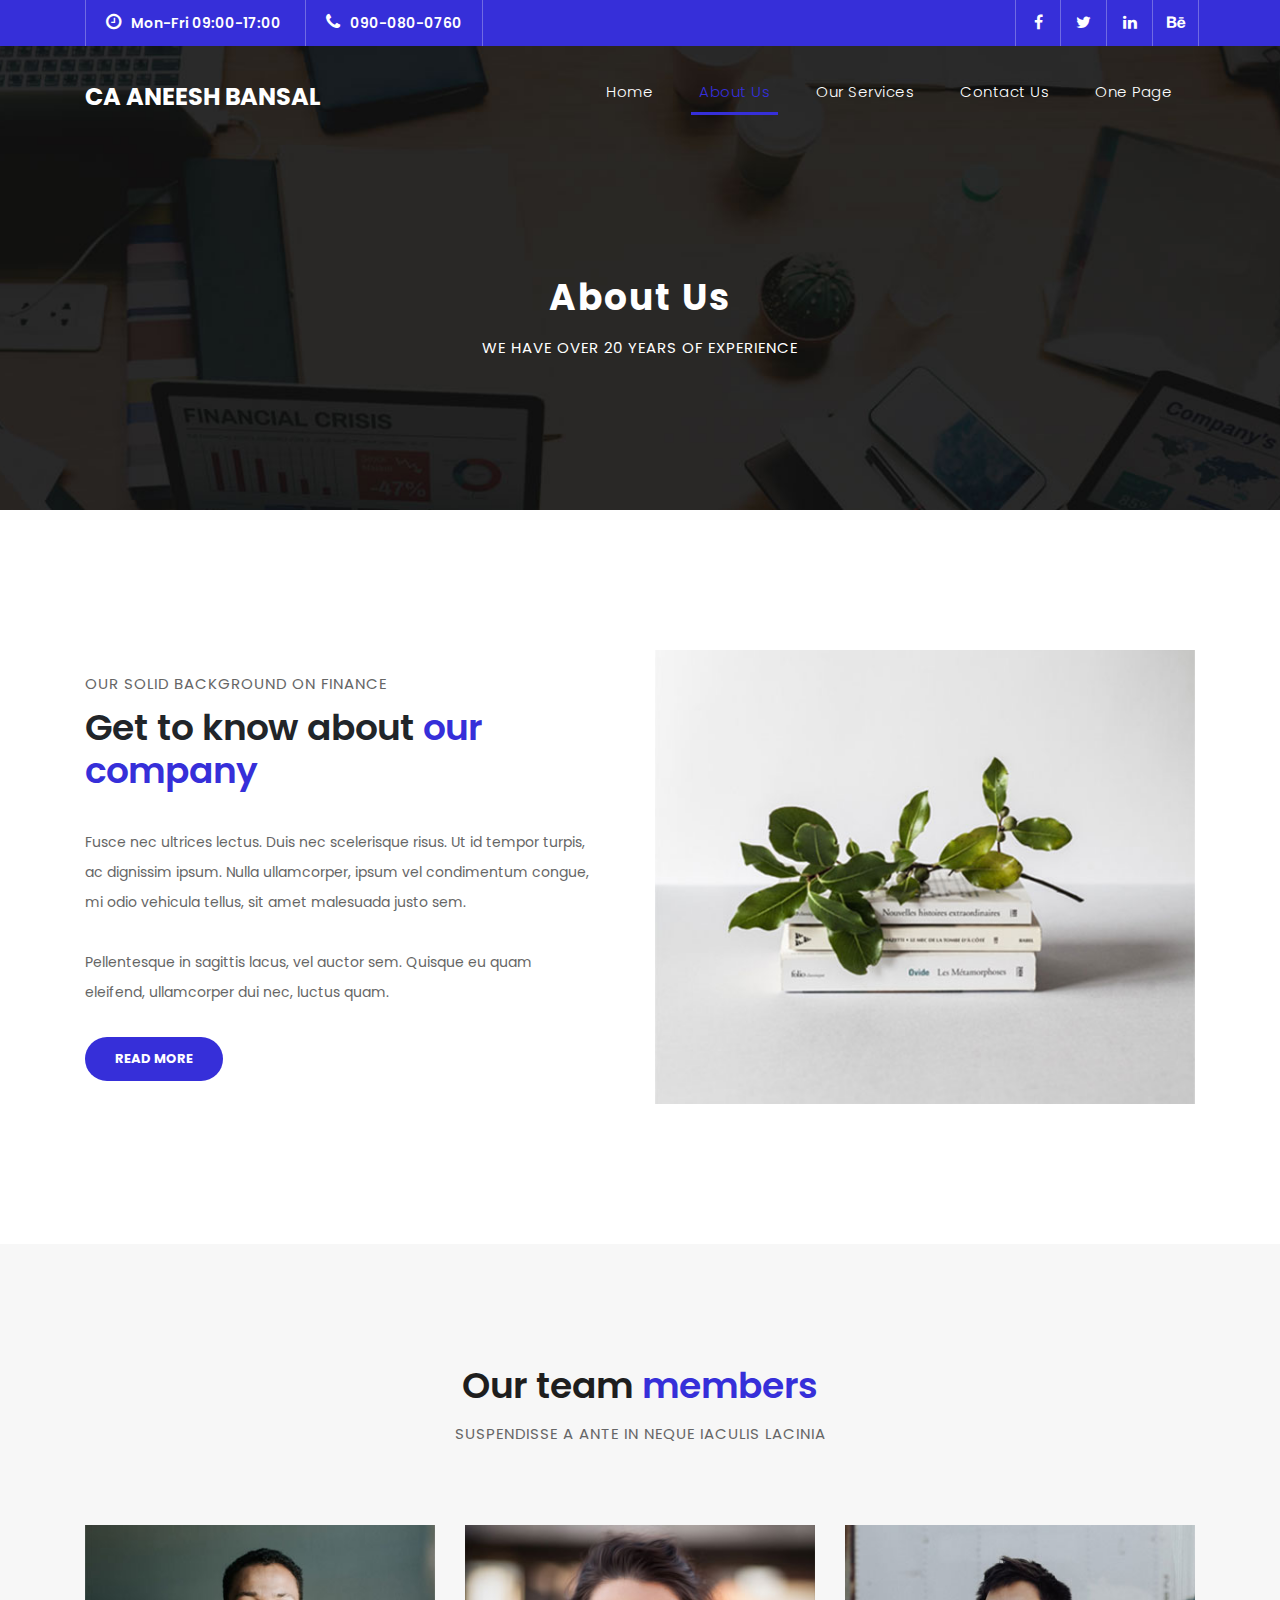
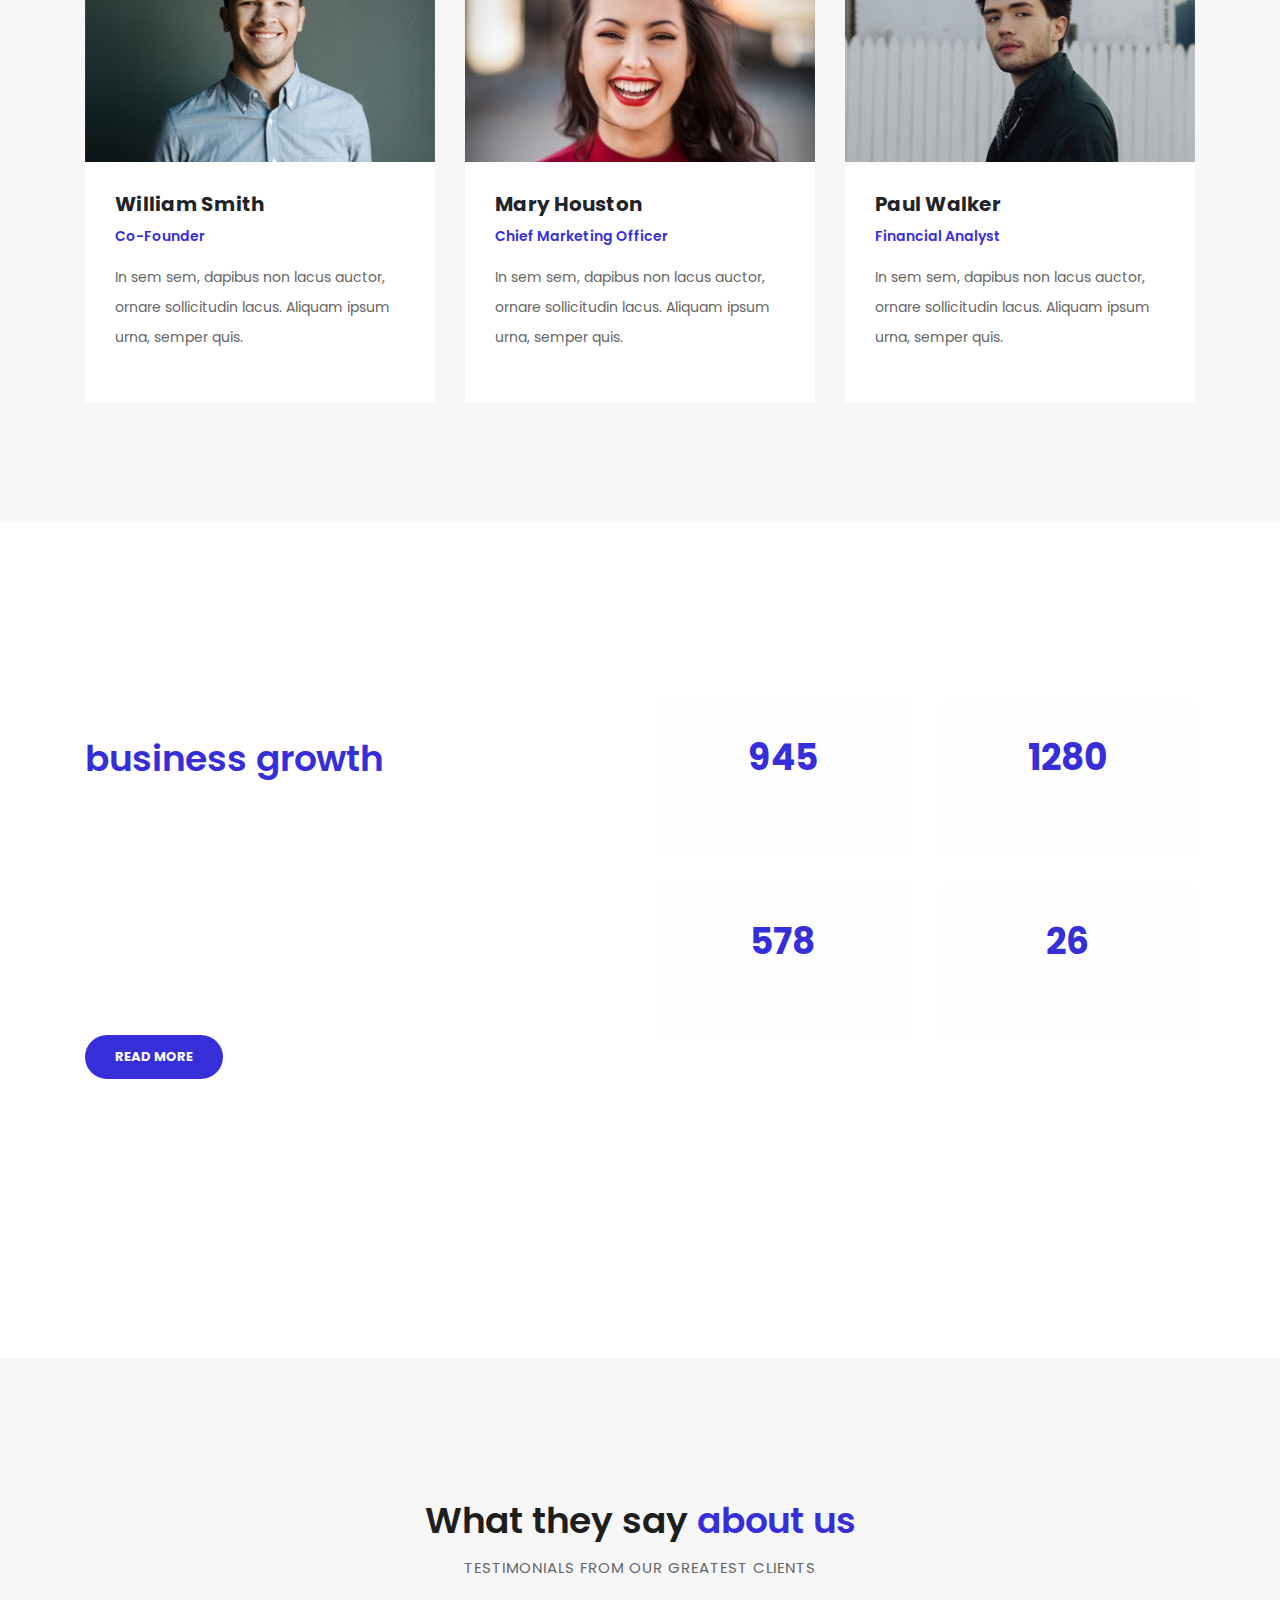
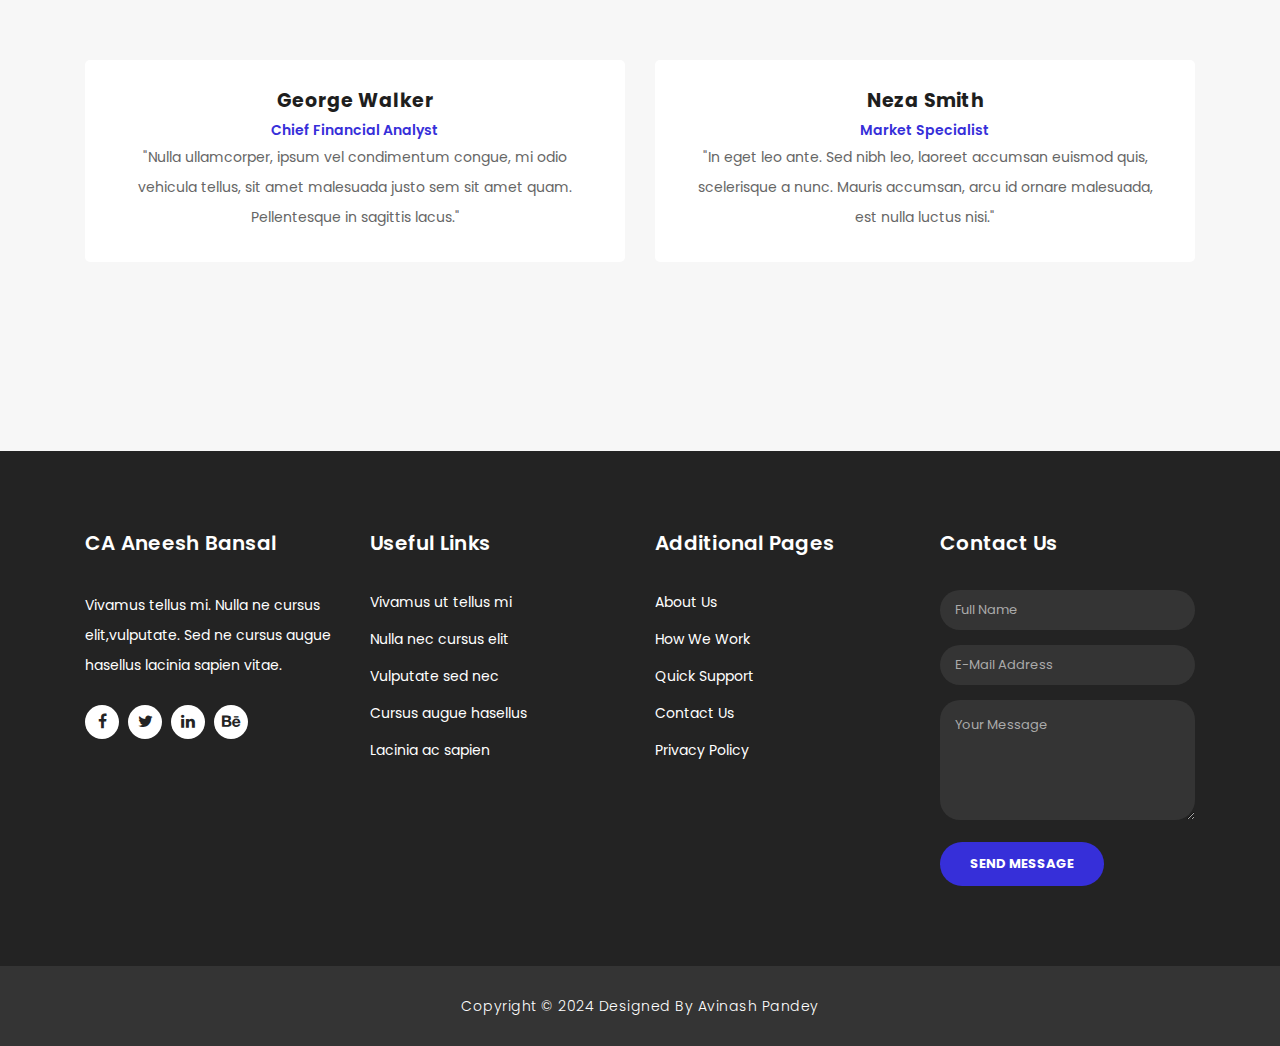
==== commit e7689f2b: "Aneesh CA" ====
--- a/about.html
+++ b/about.html
@@ -9,7 +9,7 @@
     <meta name="author" content="TemplateMo">
     <link href="https://fonts.googleapis.com/css?family=Poppins:100,200,300,400,500,600,700,800,900&display=swap" rel="stylesheet">
 
-    <title>CA Savleen Kaur - About Page</title>
+    <title>CA Aneesh Bansal - About Page</title>
 
     <!-- Bootstrap core CSS -->
     <link href="vendor/bootstrap/css/bootstrap.min.css" rel="stylesheet">
@@ -20,7 +20,7 @@
     <link rel="stylesheet" href="assets/css/owl.css">
 <!--
 
-CA Savleen Kaur TemplateMo
+CA Aneesh Bansal TemplateMo
 
 https://templatemo.com/tm-545-finance-business
 
@@ -64,7 +64,7 @@
     <header class="">
       <nav class="navbar navbar-expand-lg">
         <div class="container">
-          <a class="navbar-brand" href="index.html"><h2>CA Savleen Kaur</h2></a>
+          <a class="navbar-brand" href="index.html"><h2>CA Aneesh Bansal</h2></a>
           <button class="navbar-toggler" type="button" data-toggle="collapse" data-target="#navbarResponsive" aria-controls="navbarResponsive" aria-expanded="false" aria-label="Toggle navigation">
             <span class="navbar-toggler-icon"></span>
           </button>
@@ -278,7 +278,7 @@
       <div class="container">
         <div class="row">
           <div class="col-md-3 footer-item">
-            <h4>CA Savleen Kaur</h4>
+            <h4>CA Aneesh Bansal</h4>
             <p>Vivamus tellus mi. Nulla ne cursus elit,vulputate. Sed ne cursus augue hasellus lacinia sapien vitae.</p>
             <ul class="social-icons">
               <li><a rel="nofollow" href="https://fb.com/templatemo" target="_blank"><i class="fa fa-facebook"></i></a></li>
--- a/assets/css/templatemo-finance-business.css
+++ b/assets/css/templatemo-finance-business.css
@@ -1,6 +1,6 @@
 /*
 
-TemplateMo - CA Savleen Kaur
+TemplateMo - CA Aneesh Bansal
 
 https://templatemo.com/tm-545-finance-business
 
@@ -33,7 +33,7 @@
 }
 
 a.filled-button {
-	background-color: #009990;
+	background-color: #362FD9;
 	color: #fff;
 	font-size: 13px;
 	text-transform: uppercase;
@@ -46,7 +46,7 @@
 
 a.filled-button:hover {
 	background-color: #fff;
-	color: #009990;
+	color: #362FD9;
 }
 
 a.border-button {
@@ -64,7 +64,7 @@
 
 a.border-button:hover {
 	background-color: #fff;
-	color: #009990;
+	color: #362FD9;
 }
 
 .section-heading {
@@ -80,7 +80,7 @@
 
 .section-heading em {
 	font-style: normal;
-	color: #009990;
+	color: #362FD9;
 }
 
 .section-heading span {
@@ -94,7 +94,7 @@
 
 #preloader {
   overflow: hidden;
-  background: #009990;
+  background: #362FD9;
   left: 0;
   right: 0;
   top: 0;
@@ -174,7 +174,7 @@
 /* Sub Header Style */
 
 .sub-header {
-	background-color: #009990;
+	background-color: #362FD9;
 	height: 46px;
 	line-height: 46px;
 }
@@ -255,7 +255,7 @@
 	box-shadow: 0px 1px 10px rgba(0,0,0,0.1);
 }
 .background-header .navbar-brand h2 {
-	color: #009990!important;
+	color: #362FD9!important;
 }
 .background-header .navbar-nav a.nav-link {
 	color: #1e1e1e!important;
@@ -265,7 +265,7 @@
 .background-header .navbar-nav .nav-link.current,
 .background-header .navbar-nav .nav-link.show,
 .background-header .navbar-nav .show>.nav-link {
-	color: #009990!important;
+	color: #362FD9!important;
 }
 .navbar .navbar-brand {
 	float: 	left;
@@ -309,8 +309,8 @@
 .navbar .navbar-nav .nav-link.current,
 .navbar .navbar-nav .nav-link.show,
 .navbar .navbar-nav .show>.nav-link {
-	color: #009990;
-	border-bottom: 3px solid #009990;
+	color: #362FD9;
+	border-bottom: 3px solid #362FD9;
 }
 .navbar .navbar-toggler-icon {
 	background-image: none;
@@ -327,7 +327,7 @@
 }
 .navbar .navbar-toggler-icon:after {
 	content: '\f0c9';
-	color: #009990;
+	color: #362FD9;
 	font-size: 18px;
 	line-height: 26px;
 	font-family: 'FontAwesome';
@@ -455,7 +455,7 @@
   text-transform: uppercase;
   font-weight: 700;
   letter-spacing: 1px;
-  color:#009990;
+  color:#362FD9;
   animation:fadeOutRight 1s both;
 }
 
@@ -522,7 +522,7 @@
 /* Request Form */
 
 .request-form {
-	background-color: #009990;
+	background-color: #362FD9;
 	padding: 40px 0px;
 	color: #fff;
 }
@@ -606,7 +606,7 @@
 
 .fun-facts em {
 	font-style: normal;
-	color: #009990;
+	color: #362FD9;
 }
 
 .fun-facts p {
@@ -627,7 +627,7 @@
 
 .count-digit {
     margin: 5px 0px;
-    color: #009990;
+    color: #362FD9;
     font-weight: 700;
     font-size: 36px;
 }
@@ -685,7 +685,7 @@
 
 .more-info .right-content em {
 	font-style: normal;
-	color: #009990;
+	color: #362FD9;
 }
 
 .more-info .right-content p {
@@ -726,7 +726,7 @@
 	margin-top: 8px;
 	font-weight: 600;
 	font-size: 14px;
-	color: #009990;
+	color: #362FD9;
 }
 .testimonial-item img {
 	max-width: 60px;
@@ -759,7 +759,7 @@
 }
 
 .callback-form .contact-form {
-	background-color: #009990;
+	background-color: #362FD9;
 	padding: 60px;
 	border-radius: 5px;
 	text-align: center;
@@ -835,11 +835,11 @@
 
 .callback-form .contact-form button.border-button:hover {
 	background-color: #fff;
-	color: #009990;
+	color: #362FD9;
 }
 
 .contact-us .contact-form button.filled-button {
-	background-color: #009990;
+	background-color: #362FD9;
 	color: #fff;
 	border: none;
 	font-size: 13px;
@@ -857,7 +857,7 @@
 
 .contact-us .contact-form button.filled-button:hover {
 	background-color: #fff;
-	color: #009990;
+	color: #362FD9;
 }
 
 
@@ -931,7 +931,7 @@
 }
 
 footer ul.social-icons li a:hover {
-	background-color: #009990;
+	background-color: #362FD9;
 }
 
 footer ul.menu-list li {
@@ -949,7 +949,7 @@
 }
 
 footer ul.menu-list li a:hover {
-	color: #009990;
+	color: #362FD9;
 }
 
 footer .contact-form input {
@@ -1010,7 +1010,7 @@
 footer .contact-form button.filled-button {
 	background-color: transparent;
 	color: #fff;
-	background-color: #009990;
+	background-color: #362FD9;
 	border: none;
 	font-size: 13px;
 	text-transform: uppercase;
@@ -1027,7 +1027,7 @@
 
 footer .contact-form button.filled-button:hover {
 	background-color: #fff;
-	color: #009990;
+	color: #362FD9;
 }
 
 
@@ -1105,7 +1105,7 @@
 }
 
 .team-item .down-content span {
-	color: #009990;
+	color: #362FD9;
 	font-weight: 600;
 	font-size: 14px;
 	display: block;
@@ -1140,7 +1140,7 @@
 	width: 100%;
 	padding: 30px 30px;
 	display: inline-block;
-	background-color: #009990;
+	background-color: #362FD9;
   	font-size: 20px;
   	color: #121212;
   	letter-spacing: 0.5px;
@@ -1201,7 +1201,7 @@
 }
 
 .contact-information .contact-item i {
-	color: #009990;
+	color: #362FD9;
 	font-size: 48px;
 	margin-bottom: 40px;
 }
@@ -1219,7 +1219,7 @@
 
 .contact-information .contact-item a {
 	font-weight: 600;
-	color: #009990;
+	color: #362FD9;
 	font-size: 15px;
 }
 
@@ -1333,7 +1333,7 @@
 	.navbar .navbar-nav .nav-link.current,
 	.navbar .navbar-nav .nav-link.show,
 	.navbar .navbar-nav .show>.nav-link {
-		color: #009990!important;
+		color: #362FD9!important;
 		border-bottom: none!important;
 	}
 }